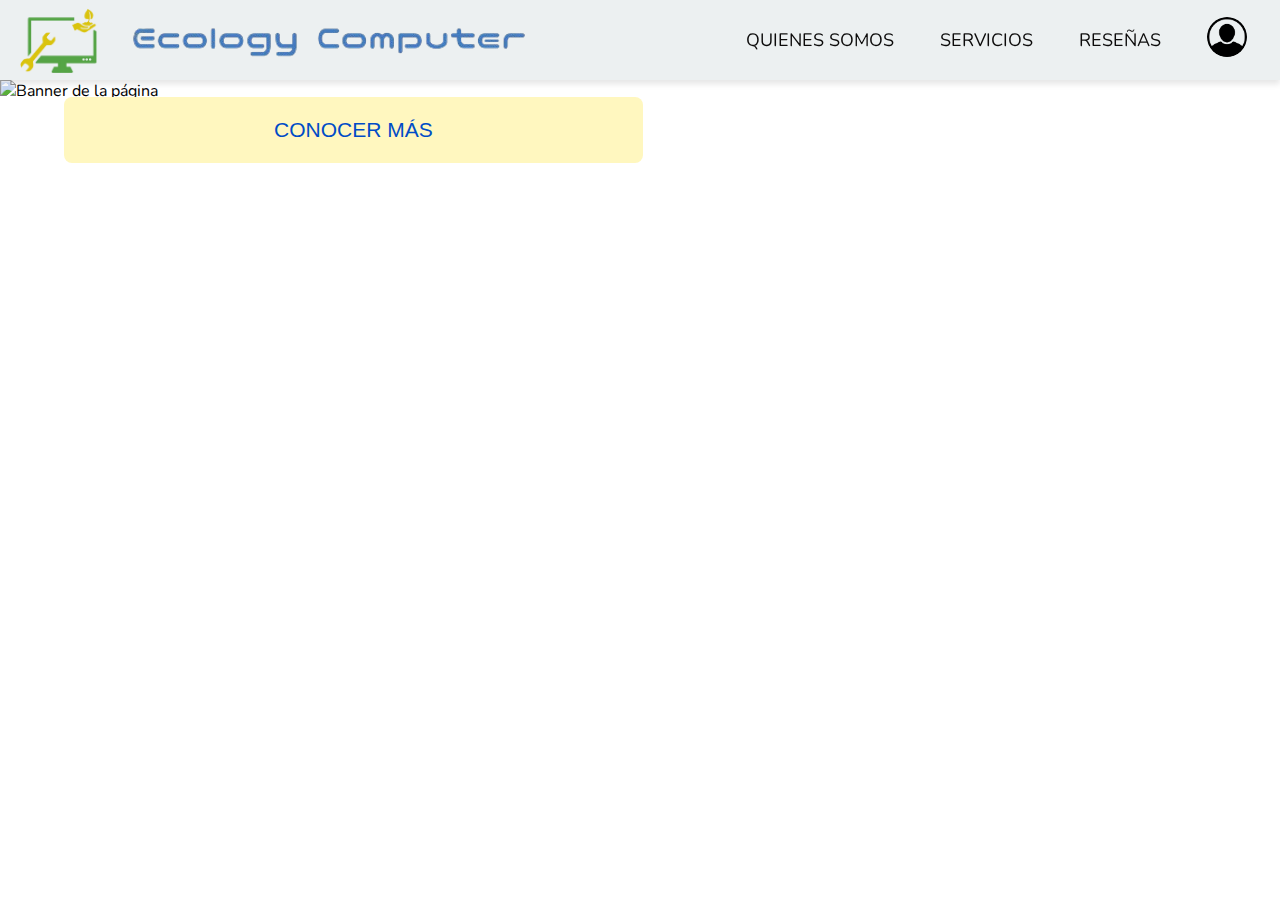
==== index.html @ 519e726d "Banner" ====
<!DOCTYPE html>
<html lang="en">
<head>
    <meta charset="UTF-8">
    <meta name="viewport" content="width=device-width, initial-scale=1.0">
    <title>Ecology Computer</title>
    <link rel="icon" href="assets/iconoMB.png">
    <link rel="stylesheet" href="nav.css">
    <link rel="stylesheet" href="style.css">
</head>
<nav>
    <input type="checkbox" id="check">
    <label for="check" class="checkbtn">
        <i><img src="assets/menu-hamburguesa.png" alt=""></i>
    </label>
      
    <a href="#" class="enlace">
        <img src="assets/iconoPC.png" alt="Logo PC" class="logo logo-pc">
        <img src="assets/iconoMB.png" alt="Logo Móvil" class="logo logo-mobile">
        <img src="assets/Nombre.png" alt="Nombre de empresa" class="nombre-empresa">
    </a>
    <ul>
        <li><a href="#">QUIENES SOMOS</a></li>
        <li class="dropdown">
            <a href="#">SERVICIOS</a>
            <ul class="dropdown-menu">
                <li><a href="#">Tienda Virtual</a></li>
                <li><a href="#">Reparar</a></li>
                <li><a href="#">Contáctanos</a></li>
            </ul>
        </li>
        <li><a href="#">RESEÑAS</a></li>
        <li class="profile">
            <a href="#">
                <img src="assets/UsuarioIcon.png" alt="Perfil" class="profile-img">
            </a>
            <ul class="dropdown-menu">
                <li><a href="#">Registrarse</a></li>
                <li><a href="#">Iniciar Sesión</a></li>
                <li><a href="#">Cerrar Sesión</a></li>
            </ul>
        </li>
    </ul>
</nav>
<body>
    <section class="banner">
        <img src="assets/Banner.png" alt="Banner de la página">
        <button class="banner-button">CONOCER MÁS</button>
    </section>
</body>
---- nav.css ----
@import url('https://fonts.googleapis.com/css2?family=Nunito:ital,wght@0,200..1000;1,200..1000&display=swap');

*{
    padding: 0;
    margin: 0;
    text-decoration: none;
    list-style: none;
    box-sizing: border-box;
}

body{
    font-family: "Nunito", sans-serif;
    min-height: 100vh;
    box-sizing: border-box;
    padding-top: 80px;
}


/* General */
nav {
    background: #ecf0f1;
    height: 80px;
    width: 100%;
    display: flex;
    position: fixed; /* Esto hace que el nav se quede fijo en la parte superior */
    top: 0; /* Se mantiene en la parte superior */
    align-items: center;
    justify-content: space-between;
    padding: 0 20px;
    box-shadow: 0 4px 6px rgba(0, 0, 0, 0.1);
    z-index: 1000; /* Asegura que el nav se quede encima de otros elementos */
    transition: all 0.3s ease; /* Para hacer que el cambio de posición sea suave */
}

/* Imagen del nombre de la empresa */
.nombre-empresa {
    height: 40%; /* Ajusta el tamaño según necesites */
    margin-left: 30px; /* Separación con el logo */
    display: inline-block;
}

.enlace {
    display: flex;
    align-items: center;
}

.logo {
    height: 65px;
}

/* Mostrar solo el logo para PC por defecto */
.logo-pc {
    display: inline-block;
}

.logo-mobile {
    display: none;
}

/* Menú principal */
nav ul {
    display: flex;
    list-style: none;
    margin: 0;
    padding: 0;
    align-items: center;
}

nav ul li {
    position: relative;
    margin-left: 20px;
}

nav ul li a {
    text-decoration: none;
    color: #0c0b0b;
    font-size: 18px;
    padding: 7px 13px;
    border-radius: 3px;
    text-transform: uppercase;
    transition: background 0.3s, color 0.3s;
}

nav ul li a:hover {
    background: #28b463;
    color: #fff;
}

/* Dropdown (menús desplegables) */
nav ul li .dropdown-menu {
    display: none;
    position: absolute;
    top: 100%;
    left: -25%;
    background: #ecf0f1;
    list-style: none;
    padding: 0; /* Elimina cualquier padding extra del submenú */
    margin: 0; /* Elimina cualquier margen adicional */
    border-radius: 5px;
    box-shadow: 0px 4px 6px rgba(0, 0, 0, 0.1);
    z-index: 1000;
    text-align: center;
}

nav ul li .dropdown-menu li {
    margin: 0; /* Elimina márgenes entre los elementos */
    padding: 0; /* Elimina padding extra de los elementos */
}

nav ul li .dropdown-menu li a {
    padding: 10px 20px;
    display: block;
    white-space: nowrap;
    color: #0c0b0b;
}

nav ul li:hover .dropdown-menu {
    display: block;
}

/* Imagen de perfil */
nav ul li.profile {
    margin-left: 20px;
}

nav ul li.profile img.profile-img {
    height: 40px;
    width: 40px;
    border-radius: 50%;
    cursor: pointer;
}

/* Dropdown del perfil */
nav ul li.profile .dropdown-menu {
    right: 0;
    left: auto;
}

/* Menú hamburguesa (para dispositivos pequeños) */
.checkbtn {
    font-size: 30px;
    color: #000;
    cursor: pointer;
    display: none;
}

.checkbtn img {
    height: 35px;
    width: 35px;
}

#check {
    display: none;
}

/* Estilos responsivos */
@media (max-width: 720px) {
    nav {
        justify-content: space-between;
    }

    .logo-pc {
        display: none; /* Ocultar logo PC */
    }

    .logo-mobile {
        display: inline-block; /* Mostrar logo móvil */
        height: 70px; /* Puedes ajustar el tamaño si es necesario */
    }


    .nombre-empresa{
        display: none;
    }
    /* Reorganización de elementos */
    .enlace {
        order: 1; /* Ícono de empresa a la izquierda */
    }

    .checkbtn {
        order: 2; /* Menú hamburguesa a la derecha */
        display: block;
    }

    nav ul {
        position: fixed;
        width: 100%;
        height: 100vh;
        background: #ecf0f1;
        top: 80px;
        left: -100%;
        flex-direction: column;
        text-align: center;
        transition: all 0.5s;
        z-index: 999;
    }

    nav ul li {
        margin: 20px 0;
    }

    nav ul li a {
        font-size: 20px;
        padding: 15px 20px;
    }

    nav ul li .dropdown-menu {
        display: none; /* Se ocultan inicialmente */
        position: static;
        box-shadow: none;
        width: 100%; /* Ocupa todo el ancho del contenedor */
        text-align: left;
        margin: 15px; 
    }

    nav ul li.show .dropdown-menu {
        display: block; /* Se muestran al tocar */
    }

    #check:checked ~ ul {
        left: 0;
    }

    .profile img.profile-img {
        margin: 10px 0;
    }
}

/* Fondo del cuerpo */
section {
    background: url() no-repeat;
    background-size: cover;
    background-position: center center;
    height: calc(100vh - 80px);
}
---- style.css ----
@import url('https://fonts.googleapis.com/css2?family=Nunito:ital,wght@0,200..1000;1,200..1000&display=swap');
.banner {
    width: 100%;
    height: auto; /* Permite que la altura se ajuste automáticamente */
    display: flex;
    justify-content: center;
    position: relative;
    align-items: center;
}

/* Estilo para la imagen dentro del banner */
.banner img {
    width: 100%; /* Hace que la imagen se ajuste al 100% del ancho de su contenedor */
    max-width: 1800px; /* Puedes ajustar el valor para hacerla más pequeña */
    height: auto; /* Mantiene la proporción de la imagen */
    object-fit: cover; /* Asegura que la imagen cubra el espacio sin perder proporción */
}

/* Estilo para el botón */
.banner-button {
    position: absolute; /* Coloca el botón encima de la imagen */
    top: 75%; /* Posiciona el botón un poco más abajo de la mitad */
    left: 5%; /* Lo mueve un poco hacia la izquierda */
    padding: 21px 210px; /* Tamaño del botón */
    font-size: 21px; /* Tamaño de texto del botón */
    background-color: #fff7bf; /* Color de fondo */
    color: #004cc7; /* Color del texto */
    border: none;
    border-radius: 8px; /* Bordes redondeados */
    cursor: pointer; /* Cambia el cursor cuando pasa sobre el botón */
    transition: transform 0.3s ease, padding 0.3s ease; /* Añade transición al tamaño y padding */
}

/* Efecto al pasar el ratón sobre el botón */
.banner-button:hover {
    transform: scale(1.1); /* Aumenta el tamaño al pasar el ratón */
    
}

@media (max-width: 720px) {
    .banner-button {
        font-size: 14px; /* Reduce el tamaño del texto en pantallas pequeñas si es necesario */
        padding: 10px 25px; /* Ajusta el tamaño del botón en dispositivos móviles */
    }
}
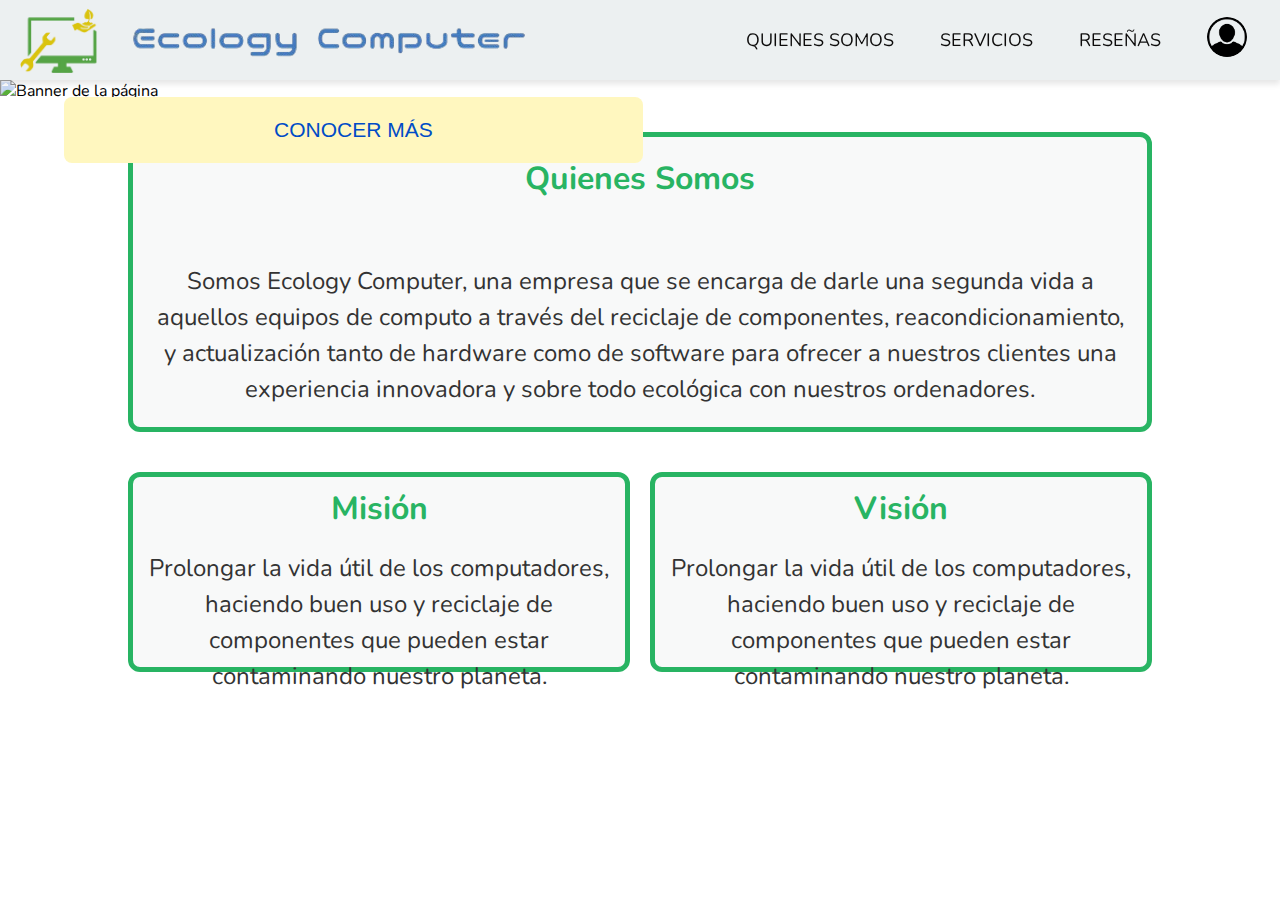
==== commit e47c2a4f: "Sección: Acerca de la empresa" ====
--- a/index.html
+++ b/index.html
@@ -47,4 +47,34 @@
         <img src="assets/Banner.png" alt="Banner de la página">
         <button class="banner-button">CONOCER MÁS</button>
     </section>
+
+    <section class="about-us">
+        <!-- Cuadro superior -->
+        <div class="big-box about-box">
+            <h1 class="large-title">Quienes Somos</h1>
+            <p class="large-text">
+                Somos Ecology Computer, una empresa que se encarga de darle una segunda vida a aquellos equipos de computo a 
+                través del reciclaje de componentes, reacondicionamiento,  y actualización tanto de hardware como de software para 
+                ofrecer a nuestros clientes una experiencia innovadora y sobre todo ecológica con nuestros ordenadores.
+            </p>
+        </div>
+    
+        <!-- Contenedor para los cuadros pequeños -->
+        <div class="small-boxes">
+            <div class="small-box">
+                <h1 class="large-title">Misión</h1>
+            <p class="large-text">
+                Prolongar la vida útil de los computadores, haciendo buen uso y reciclaje de componentes que pueden estar 
+                contaminando nuestro planeta.
+            </p>
+            </div>
+            <div class="small-box">
+                <h1 class="large-title">Visión</h1>
+                <p class="large-text">
+                    Prolongar la vida útil de los computadores, haciendo buen uso y reciclaje de componentes que pueden estar 
+                    contaminando nuestro planeta.
+                </p>
+            </div>
+        </div>
+    </section>
 </body>--- a/style.css
+++ b/style.css
@@ -37,9 +37,103 @@
     
 }
 
+
+/* Sección general "Acerca de nosotros" */
+.about-us {
+    display: flex;
+    flex-direction: column; /* Asegura que las secciones estén en columnas */
+    gap: 20px; /* Espaciado entre el cuadro grande y el contenedor de cuadros pequeños */
+    padding: 30px 10%;
+}
+
+/* Cuadro grande - Independiente */
+.big-box {
+    height: 300px; /* Tamaño inicial */
+    width: 100%; /* Ocupa todo el ancho */
+    border: 5px solid #28b463; /* Borde verde */
+    background-color: #f8f9f9; /* Fondo claro */
+    padding: 20px; /* Espaciado interno */
+    display: flex; /* Habilita flexbox */
+    flex-direction: column; /* Asegura que el contenido esté en columnas */
+    justify-content: space-between; /* Espaciado entre título y texto */
+    align-items: center; /* Centrado horizontal */
+    text-align: center; /* Texto centrado */
+    border-radius: 12px; /* Bordes redondeados */
+}
+
+.large-title {
+    font-size: 200%; /* Tamaño del título */
+    margin-bottom: 10px; /* Espaciado inferior del título */
+    color: #28b463; /* Color del título */
+}
+
+.large-text {
+    font-size: 150%; /* Tamaño del texto */
+    line-height: 1.5; /* Altura de línea para mejorar la legibilidad */
+    color: #333; /* Color del texto */
+    margin-top: 10px; /* Espaciado superior del texto */
+}
+
+/* Contenedor de cuadros pequeños */
+.small-boxes {
+    display: grid; /* Usa grid layout */
+    grid-template-columns: repeat(2, 1fr); /* Dos columnas iguales en pantallas grandes */
+    gap: 20px; /* Espaciado entre los cuadros */
+    margin-top: 20px; /* Espaciado superior respecto al cuadro grande */
+    
+}
+
+/* Cuadros pequeños */
+.small-box {
+    height: 200px; /* Tamaño inicial */
+    border: 5px solid #28b463; /* Borde verde */
+    background-color: #f8f9f9; /* Fondo claro */
+    display: flex; /* Flexbox para centrar contenido */
+    flex-direction: column; /* Organiza el contenido en columna: Título arriba, texto abajo */
+    
+    text-align: center; /* Texto centrado */
+    font-size: 16px; /* Tamaño de fuente */
+    border-radius: 12px; /* Bordes redondeados */
+    transition: all 0.3s ease; /* Transición suave */
+    padding: 10px; /* Añadir espaciado dentro del cuadro */
+}
+
 @media (max-width: 720px) {
     .banner-button {
         font-size: 14px; /* Reduce el tamaño del texto en pantallas pequeñas si es necesario */
         padding: 10px 25px; /* Ajusta el tamaño del botón en dispositivos móviles */
     }
-}+
+    .about-us {
+        grid-template-areas:
+            "big-box"
+            "small-box-left"
+            "small-box-right"; /* Disposición vertical */
+        grid-template-columns: 1fr; /* Una sola columna */
+    }
+
+    .big-box {
+        height: auto; /* Permitir que el cuadro se ajuste dinámicamente */
+        padding: 15px; /* Reducir el espaciado interno */
+    }
+
+    .large-title {
+        font-size: 20px; /* Reducir tamaño del título */
+    }
+
+    .large-text {
+        font-size: 14px; /* Reducir tamaño del texto */
+    }
+
+    .small-boxes {
+        display: grid;
+        grid-template-columns: 1fr;
+        gap: 20px;
+        max-width: 1200px; /* Limita el ancho del contenedor */
+        
+        
+    }
+
+    
+
+}
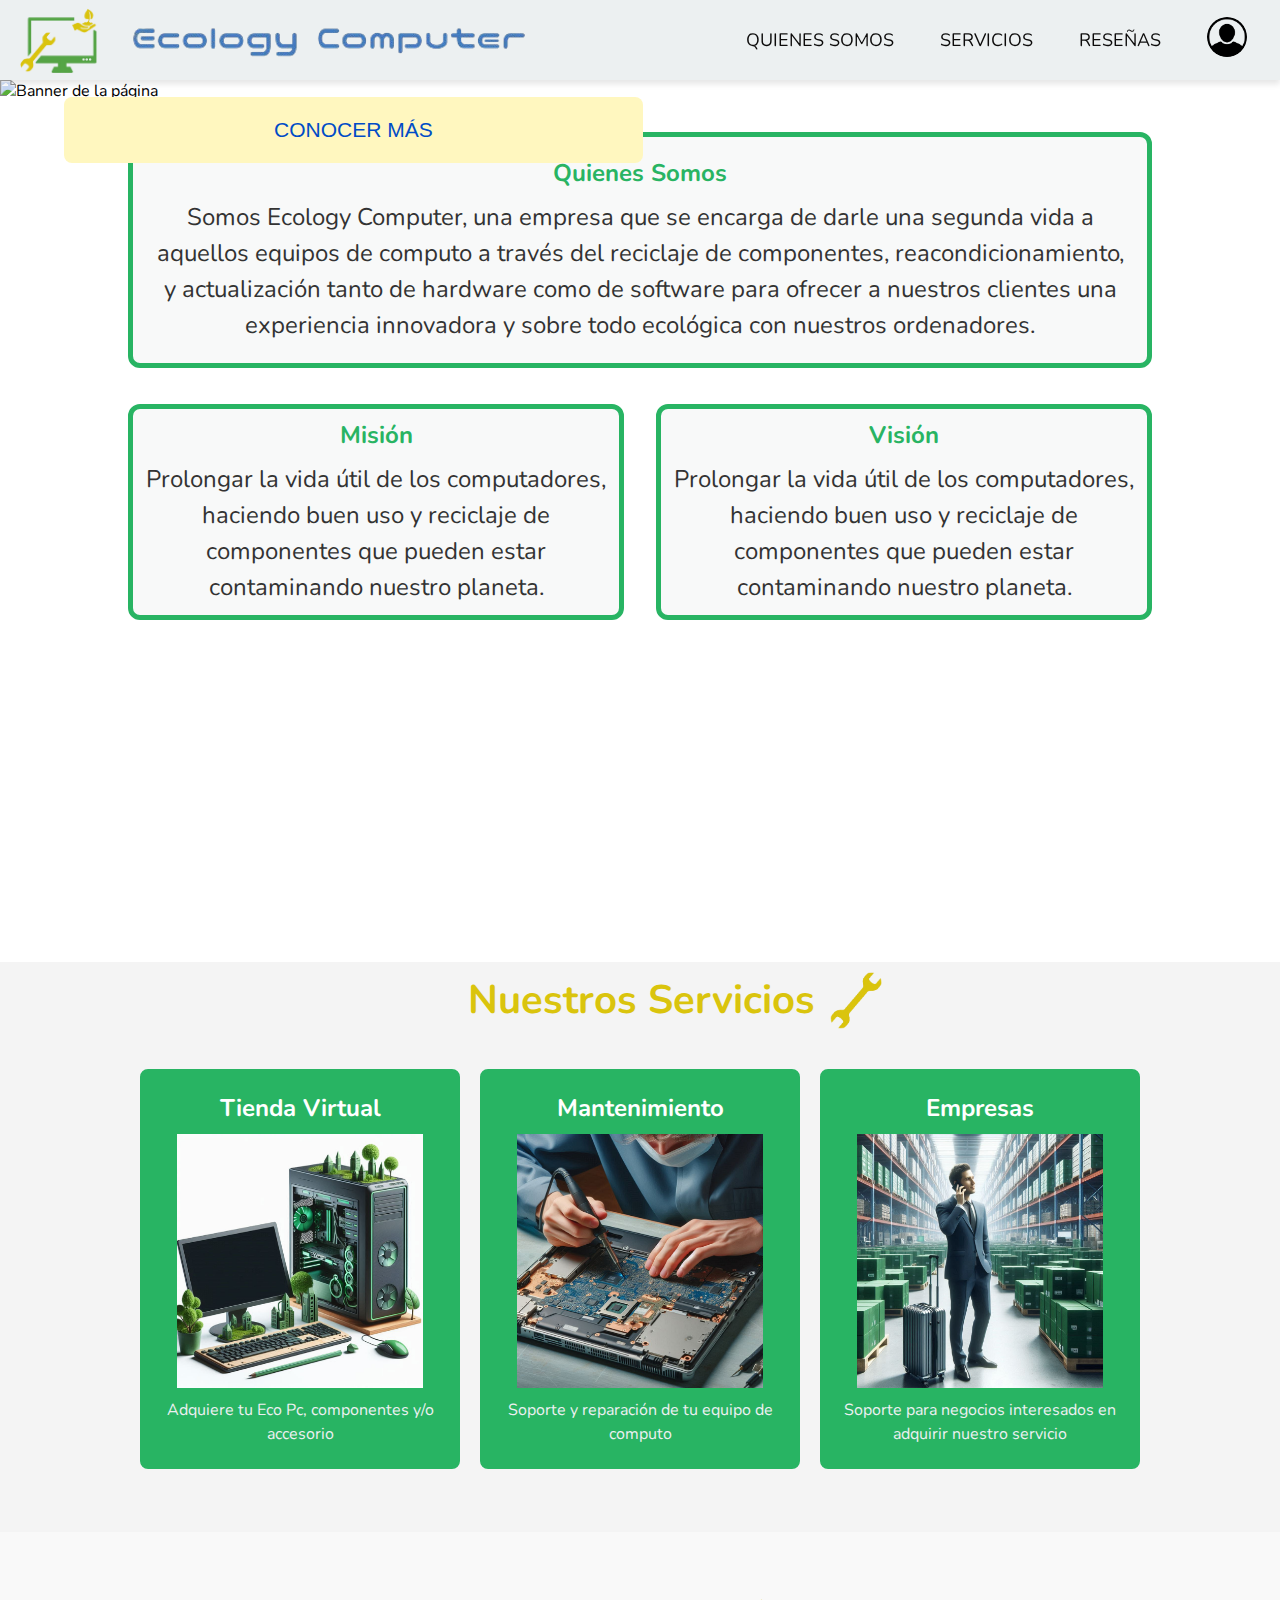
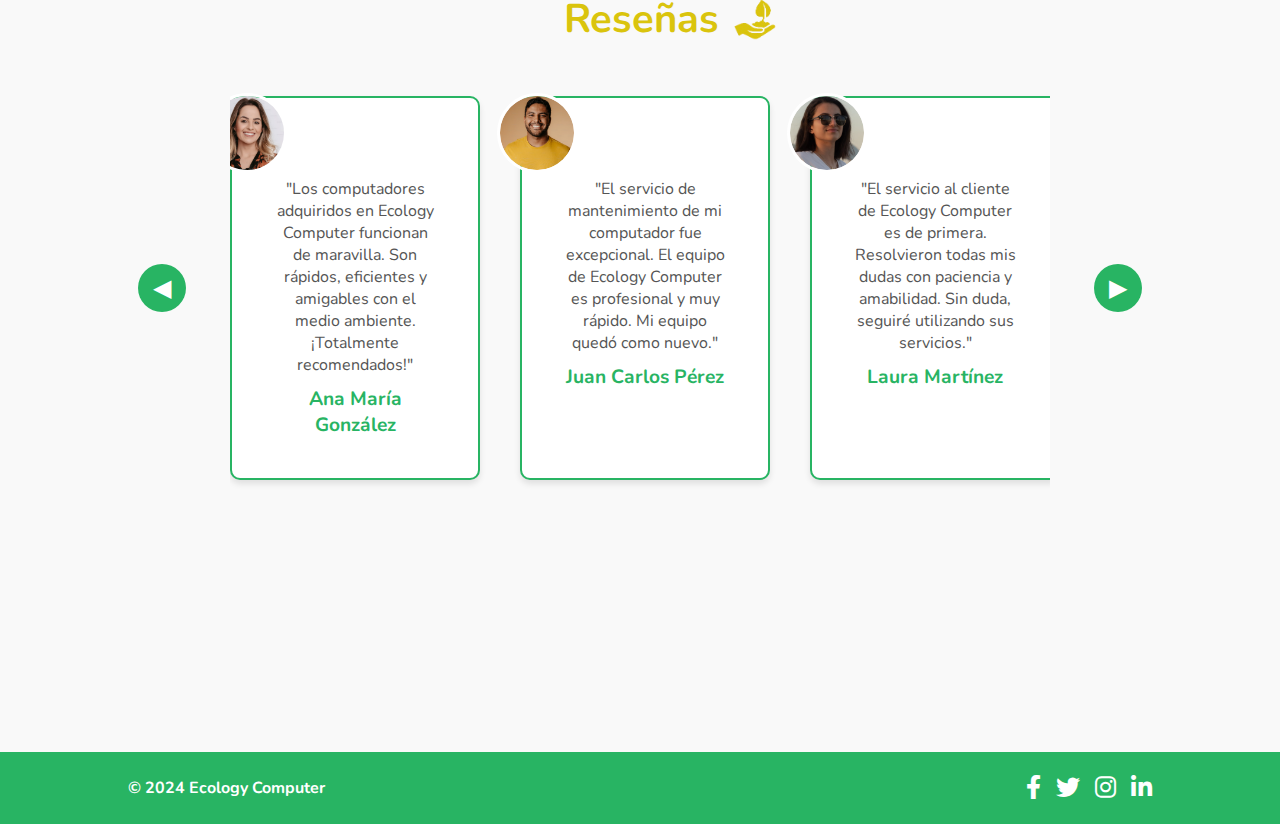
==== commit 2176b9d2: "Pagina principal completa" ====
--- a/index.html
+++ b/index.html
@@ -7,6 +7,8 @@
     <link rel="icon" href="assets/iconoMB.png">
     <link rel="stylesheet" href="nav.css">
     <link rel="stylesheet" href="style.css">
+    <link rel="stylesheet" href="media.css">
+    <link href="https://cdnjs.cloudflare.com/ajax/libs/font-awesome/6.0.0-beta3/css/all.min.css" rel="stylesheet">
 </head>
 <nav>
     <input type="checkbox" id="check">
@@ -58,7 +60,6 @@
                 ofrecer a nuestros clientes una experiencia innovadora y sobre todo ecológica con nuestros ordenadores.
             </p>
         </div>
-    
         <!-- Contenedor para los cuadros pequeños -->
         <div class="small-boxes">
             <div class="small-box">
@@ -77,4 +78,99 @@
             </div>
         </div>
     </section>
+
+
+    <section class="services">
+        <div class="services-header">
+            <h2 class="services-title">Nuestros Servicios</h2>
+            <img class="services-image" src="assets/herramienta.png" alt="Imagen de Servicios">
+        </div>
+        <div class="services-list">
+            <a href="pagina-servicio1.html" class="service-item">
+                <h3 class="service-subtitle">Tienda Virtual</h3>
+                <img class="service-image" src="assets/Tienda.png" alt="Servicio 1">
+                <p class="service-description">Adquiere tu Eco Pc,
+                    componentes y/o accesorio</p>
+            </a>
+            <a href="pagina-servicio2.html" class="service-item">
+                <h3 class="service-subtitle">Mantenimiento</h3>
+                <img class="service-image" src="assets/Mantenimiento.png" alt="Servicio 2">
+                <p class="service-description">Soporte y reparación de 
+                    tu equipo de computo</p>
+            </a>
+            <a href="pagina-servicio3.html" class="service-item">
+                <h3 class="service-subtitle">Empresas</h3>
+                <img class="service-image" src="assets/Negocios.png" alt="Servicio 3">
+                <p class="service-description">Soporte para negocios interesados en adquirir nuestro servicio</p>
+            </a>
+        </div>
+    </section>
+
+
+    <section class="reviews">
+        <div class="reviews-header">
+            <h2 class="reviews-title">Reseñas</h2>
+            <img src="assets/mano.png" alt="Imagen central de reseñas" class="reviews-image">
+        </div>
+        <div class="reviews-carousel-container">
+            <button class="arrow arrow-left" onclick="scrollCarousel(-1)">&#9664;</button>
+            <div class="reviews-carousel">
+                <div class="review-item">
+                    <div class="review-avatar">
+                        <img src="assets/Usuario1.png" alt="Avatar de Persona 1">
+                    </div>
+                    <p class="review-message">"Los computadores adquiridos en Ecology Computer funcionan de maravilla. Son rápidos, eficientes y amigables con el medio ambiente. ¡Totalmente recomendados!"</p>
+                    <p class="review-name">Ana María González</p>
+                </div>
+                <div class="review-item">
+                    <div class="review-avatar">
+                        <img src="assets/Usuario2.png" alt="Avatar de Persona 2">
+                    </div>
+                    <p class="review-message">"El servicio de mantenimiento de mi computador fue excepcional. El equipo de Ecology Computer es profesional y muy rápido. Mi equipo quedó como nuevo."</p>
+                    <p class="review-name">Juan Carlos Pérez</p>
+                </div>
+                <div class="review-item">
+                    <div class="review-avatar">
+                        <img src="assets/Usuario3.png" alt="Avatar de Persona 3">
+                    </div>
+                    <p class="review-message">"El servicio al cliente de Ecology Computer es de primera. Resolvieron todas mis dudas con paciencia y amabilidad. Sin duda, seguiré utilizando sus servicios."</p>
+                    <p class="review-name">Laura Martínez</p>
+                </div>
+                <div class="review-item">
+                    <div class="review-avatar">
+                        <img src="assets/Usuario4.png" alt="Avatar de Persona 4">
+                    </div>
+                    <p class="review-message">"Nuestra empresa adquirió equipos reacondicionados de Ecology Computer y no podríamos estar más satisfechos. Calidad excelente y un gran impacto positivo en el medio ambiente."</p>
+                    <p class="review-name">Fernando Rodríguez</p>
+                </div>
+            </div>
+            <button class="arrow arrow-right" onclick="scrollCarousel(1)">&#9654;</button>
+        </div>
+    </section>
+
+
+    <footer class="footer">
+        <!-- Nombre de la empresa -->
+        <p class="footer-text">© 2024 Ecology Computer</p>
+    
+        <!-- Iconos de redes sociales -->
+        <div class="footer-socials">
+            <a href="https://facebook.com" target="_blank" class="social-link">
+                <i class="fab fa-facebook-f social-icon"></i>
+            </a>
+            <a href="https://twitter.com" target="_blank" class="social-link">
+                <i class="fab fa-twitter social-icon"></i>
+            </a>
+            <a href="https://instagram.com" target="_blank" class="social-link">
+                <i class="fab fa-instagram social-icon"></i>
+            </a>
+            <a href="https://linkedin.com" target="_blank" class="social-link">
+                <i class="fab fa-linkedin-in social-icon"></i>
+            </a>
+        </div>
+    </footer>
+    
+    <script src="script.js"></script>
+
+
 </body>--- a/nav.css
+++ b/nav.css
@@ -153,6 +153,44 @@
     display: none;
 }
 
+
+/* Estilo del footer */
+.footer {
+    background-color: #28b463; /* Fondo verde */
+    color: white; /* Texto blanco */
+    padding: 20px 10%; /* Espaciado interno */
+    display: flex;
+    justify-content: space-between; /* Alinea el texto a la izquierda y los iconos a la derecha */
+    align-items: center; /* Centra los elementos verticalmente */
+}
+
+/* Estilo del texto del footer */
+.footer-text {
+    font-size: 1em;
+    font-weight: bold;
+    margin: 0;
+    text-align: left; /* Alinea el nombre a la izquierda */
+}
+
+/* Contenedor de los iconos de redes sociales */
+.footer-socials {
+    display: flex;
+    gap: 15px; /* Espaciado entre los iconos */
+}
+
+/* Enlaces de los iconos de redes sociales */
+.social-link {
+    text-decoration: none; /* Elimina el subrayado */
+    color: white; /* Color blanco */
+    font-size: 1.5em; /* Tamaño de los iconos */
+    transition: transform 0.3s ease-in-out; /* Animación para el hover */
+}
+
+/* Efecto hover */
+.social-link:hover {
+    transform: scale(1.2); /* Aumenta el tamaño del icono cuando se pasa el mouse */
+}
+
 /* Estilos responsivos */
 @media (max-width: 720px) {
     nav {
@@ -224,6 +262,15 @@
     .profile img.profile-img {
         margin: 10px 0;
     }
+
+    .footer {
+        flex-direction: column; /* Apila los elementos verticalmente */
+        text-align: center; /* Centra el texto */
+    }
+    
+    .footer-socials {
+        margin-top: 10px;
+    }
 }
 
 /* Fondo del cuerpo */
--- a/style.css
+++ b/style.css
@@ -38,54 +38,54 @@
 }
 
 
+
 /* Sección general "Acerca de nosotros" */
 .about-us {
     display: flex;
     flex-direction: column; /* Asegura que las secciones estén en columnas */
     gap: 20px; /* Espaciado entre el cuadro grande y el contenedor de cuadros pequeños */
     padding: 30px 10%;
+    margin-bottom: 40px; /* Agrega espacio abajo para separar de la sección siguiente */
 }
 
 /* Cuadro grande - Independiente */
 .big-box {
-    height: 300px; /* Tamaño inicial */
+    height: auto; /* Tamaño inicial */
     width: 100%; /* Ocupa todo el ancho */
     border: 5px solid #28b463; /* Borde verde */
     background-color: #f8f9f9; /* Fondo claro */
     padding: 20px; /* Espaciado interno */
     display: flex; /* Habilita flexbox */
     flex-direction: column; /* Asegura que el contenido esté en columnas */
-    justify-content: space-between; /* Espaciado entre título y texto */
     align-items: center; /* Centrado horizontal */
     text-align: center; /* Texto centrado */
     border-radius: 12px; /* Bordes redondeados */
 }
 
 .large-title {
-    font-size: 200%; /* Tamaño del título */
-    margin-bottom: 10px; /* Espaciado inferior del título */
+    font-size: 1.5em; /* Título grande, usa em para que sea relativo al tamaño del cuadro */
+    margin-bottom: 10px; /* Separación del texto */
     color: #28b463; /* Color del título */
 }
 
 .large-text {
-    font-size: 150%; /* Tamaño del texto */
+    font-size: 1.5em; /* Ajusta el tamaño del texto de acuerdo con el tamaño del cuadro */
+    color: #333; /* Color del texto */
     line-height: 1.5; /* Altura de línea para mejorar la legibilidad */
-    color: #333; /* Color del texto */
-    margin-top: 10px; /* Espaciado superior del texto */
 }
 
 /* Contenedor de cuadros pequeños */
 .small-boxes {
     display: grid; /* Usa grid layout */
     grid-template-columns: repeat(2, 1fr); /* Dos columnas iguales en pantallas grandes */
-    gap: 20px; /* Espaciado entre los cuadros */
-    margin-top: 20px; /* Espaciado superior respecto al cuadro grande */
+    gap: 32px; /* Espaciado entre los cuadros */
+    margin-top: 16px; /* Espaciado superior respecto al cuadro grande */
     
 }
 
 /* Cuadros pequeños */
 .small-box {
-    height: 200px; /* Tamaño inicial */
+    height: auto; /* Tamaño inicial */
     border: 5px solid #28b463; /* Borde verde */
     background-color: #f8f9f9; /* Fondo claro */
     display: flex; /* Flexbox para centrar contenido */
@@ -96,6 +96,97 @@
     border-radius: 12px; /* Bordes redondeados */
     transition: all 0.3s ease; /* Transición suave */
     padding: 10px; /* Añadir espaciado dentro del cuadro */
+    margin-bottom: 40px; /* Agrega espacio abajo para separar de la sección siguiente */
+
+}
+
+
+
+
+/* Sección de servicios */
+.services {
+    padding: 10px 10%; /* Espaciado superior e inferior */
+    background-color: #f4f4f4; /* Fondo gris claro */
+    height: 570px;
+    
+}
+
+/* Contenedor de título e imagen */
+.services-header {
+    display: flex;
+    justify-content: center; /* Centra título e imagen horizontalmente */
+    align-items: center; /* Centra título e imagen verticalmente */
+    margin-bottom: 40px; /* Espaciado inferior */
+}
+
+/* Título */
+.services-title {
+    padding-left: 70px;
+    font-size: 2.5em;
+    color: #dac40d; /* Color verde */
+    font-weight: bold;
+    margin-right: 15px; /* Espaciado entre título e imagen */
+}
+
+/* Imagen de la sección */
+.services-image {
+    width: 5%; /* La imagen ocupa un 30% del ancho */
+    object-fit: cover; /* La imagen no se deforma */
+    border-radius: 8px;
+}
+
+/* Lista de servicios */
+.services-list {
+    display: grid;
+    grid-template-columns: repeat(auto-fit, minmax(1rem, 20rem)); /* Definición de columnas */
+    gap: 20px; /* Espaciado entre los servicios */
+    justify-content: center; /* Centra la cuadrícula horizontalmente */
+    align-items: center; /* Centra los elementos verticalmente en cada celda */
+    justify-items: center; /* Centra cada item en su celda */
+    max-width: 100%; /* Asegura que no se exceda el ancho del contenedor */
+    margin: 0 auto; /* Centra la cuadrícula en el contenedor */
+}
+
+/* Estilo para cada servicio */
+.service-item {
+    display: flex;
+    flex-direction: column;
+    justify-content: center;
+    align-items: center;
+    background-color: #28b463;
+    border: 3px solid #28b463; /* Borde verde */
+    padding: 20px;
+    border-radius: 8px;
+    text-align: center;
+    transition: transform 0.3s ease-in-out;
+    text-decoration: none; /* Elimina subrayado de enlaces */
+    height: 400px;
+}
+
+.service-item:hover {
+    transform: scale(1.05); /* Efecto de aumento al pasar el mouse */
+}
+
+/* Título de cada servicio */
+.service-subtitle {
+    font-size: 1.5em;
+    color: white;
+    margin-bottom: 10px;
+}
+
+/* Imagen del servicio */
+.service-image {
+    width: 90%; /* La imagen ocupa el 80% del ancho */
+    height: 300px;
+    object-fit: cover;
+    margin-bottom: 10px; /* Espaciado entre la imagen y la descripción */
+}
+
+/* Descripción del servicio */
+.service-description {
+    font-size: 1em;
+    color: #ecf0f1;
+    line-height: 1.5;
 }
 
 @media (max-width: 720px) {
@@ -118,11 +209,11 @@
     }
 
     .large-title {
-        font-size: 20px; /* Reducir tamaño del título */
+        font-size: 1.3em; /* Reducir tamaño del título */
     }
 
     .large-text {
-        font-size: 14px; /* Reducir tamaño del texto */
+        font-size: 1.3em; /* Reducir tamaño del texto */
     }
 
     .small-boxes {
@@ -130,10 +221,48 @@
         grid-template-columns: 1fr;
         gap: 20px;
         max-width: 1200px; /* Limita el ancho del contenedor */
+        margin-bottom: 40px; /* Agrega espacio abajo para separar de la sección siguiente */
+
         
+    }
+
+    
+
+    .services {
+        padding: 10px 5%; /* Reduce el padding en pantallas pequeñas */
+        margin-top: 400px; /* Menor margen superior en pantallas pequeñas */
+        min-height: 1400px; /* Asegura un tamaño mínimo para la sección */
         
     }
 
-    
-
-}
+    .services-title{
+        padding-left: 20px;
+        font-size: 2em;
+    }
+
+    /* Imagen y texto de la sección de servicios */
+    .services-image {
+        width: 6%; /* La imagen ocupa todo el ancho disponible */
+        height: auto;
+    }
+
+    /* Estilo de cada servicio */
+    .service-item {
+        padding: 20px;
+    }
+
+    .service-subtitle {
+        font-size: 1.2em; /* Reduce el tamaño del subtítulo en pantallas pequeñas */
+    }
+
+    .service-image {
+        width: 100%; /* La imagen ocupa el 100% del ancho disponible */
+        height: auto;
+    }
+
+    .service-description {
+        font-size: 0.9em; /* Ajusta el tamaño del texto */
+    }
+
+
+}
--- a/media.css
+++ b/media.css
@@ -0,0 +1,118 @@
+/* Sección de Reseñas */
+.reviews {
+    padding: 20px 10%;
+    background-color: #f9f9f9;
+    text-align: center;
+}
+
+.reviews-header {
+    display: flex;
+    justify-content: center; /* Centra título e imagen horizontalmente */
+    align-items: center; /* Centra título e imagen verticalmente */
+    padding-top: 40px;
+    margin-bottom: 40px;
+}
+
+.reviews-title {
+    
+    padding-left: 70px;
+    font-size: 2.5em;
+    color: #dac40d; /* Color verde */
+    font-weight: bold;
+    margin-right: 15px; /* Espaciado entre título e imagen */
+}
+
+.reviews-image {
+    width: 5%;
+
+}
+
+/* Carrusel de reseñas */
+.reviews-carousel-container {
+    display: flex;
+    align-items: center;
+    position: relative;
+}
+
+.arrow {
+    background: #28b463;
+    color: white;
+    border: none;
+    padding: 10px 15px;
+    cursor: pointer;
+    font-size: 1.5em;
+    border-radius: 50%;
+    margin: 0 10px;
+    transition: background-color 0.3s ease;
+}
+
+.arrow:hover {
+    background: #1e8449;
+}
+
+.reviews-carousel {
+    display: flex;
+    overflow-x: auto; /* Permite el desplazamiento horizontal */
+    scroll-behavior: smooth; /* Desplazamiento suave */
+    gap: 40px; /* Espaciado entre elementos */
+    padding: 10px 0;
+    max-width: 80%; /* Ajusta el ancho del carrusel */
+    margin: 0 auto;
+}
+
+.review-item {
+    flex: 0 0 250px; /* Cada cuadro tiene un ancho fijo */
+    position: relative;
+    background-color: white;
+    border: 2px solid #28b463;
+    border-radius: 10px;
+    padding: 40px;
+    text-align: center;
+    box-shadow: 0 4px 6px rgba(0, 0, 0, 0.1);
+}
+
+.review-avatar {
+    position: absolute;
+    top: -5px;
+    left: 6%;
+    transform: translateX(-50%);
+    width: 80px;
+    height: 80px;
+    border-radius: 50%;
+    overflow: hidden;
+    border: 3px solid white;
+}
+
+.review-avatar img {
+    width: 100%;
+    height: 100%;
+    object-fit: cover;
+}
+
+.review-message {
+    font-size: 1em;
+    color: #555;
+    margin: 40px 0 10px;
+}
+
+.review-name {
+    font-size: 1.2em;
+    font-weight: bold;
+    color: #28b463;
+}
+
+/* Responsividad */
+@media (max-width: 720px) {
+    .reviews-carousel-container {
+        flex-direction: row;
+        justify-content: center;
+    }
+
+    .reviews-carousel {
+        max-width: 100%; /* Ocupa todo el ancho en pantallas pequeñas */
+    }
+
+    .arrow {
+        font-size: 1.2em;
+    }
+}
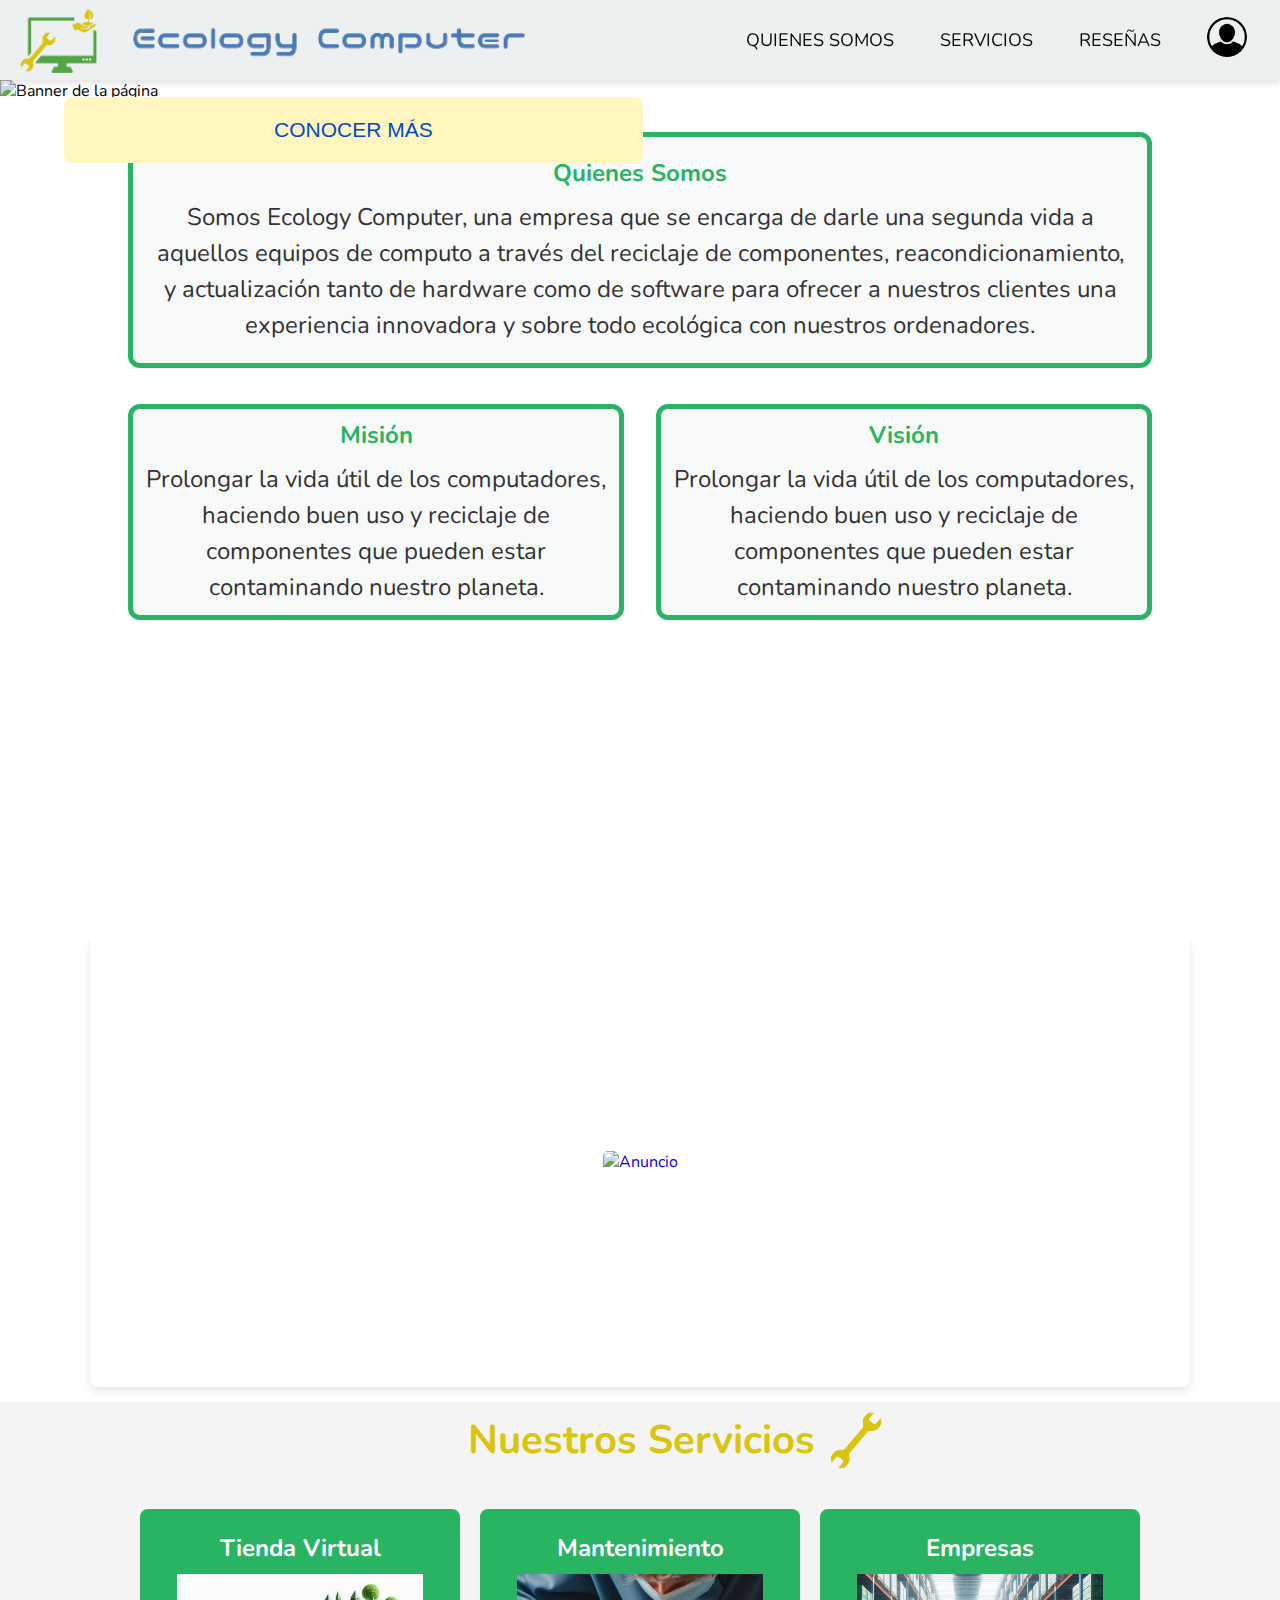
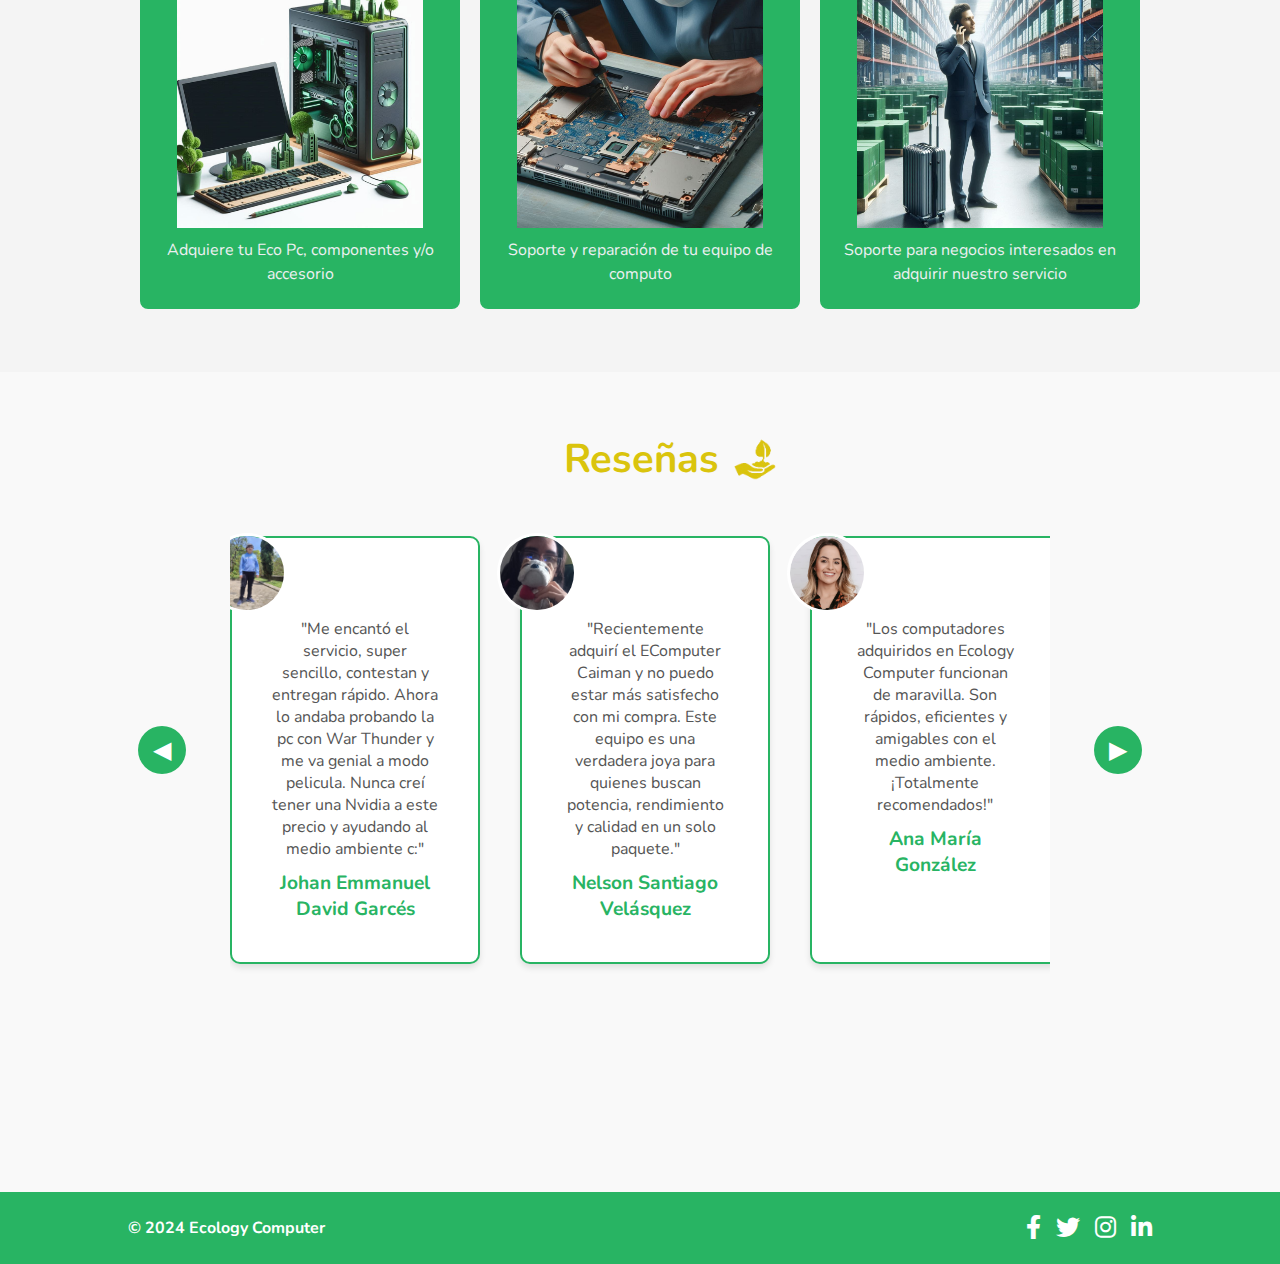
==== commit 6b3fa9c2: "Mantenimiento de paginas" ====
--- a/index.html
+++ b/index.html
@@ -5,7 +5,7 @@
     <meta name="viewport" content="width=device-width, initial-scale=1.0">
     <title>Ecology Computer</title>
     <link rel="icon" href="assets/iconoMB.png">
-    <link rel="stylesheet" href="nav.css">
+    <link rel="stylesheet" href="nav-footer.css">
     <link rel="stylesheet" href="style.css">
     <link rel="stylesheet" href="media.css">
     <link href="https://cdnjs.cloudflare.com/ajax/libs/font-awesome/6.0.0-beta3/css/all.min.css" rel="stylesheet">
@@ -16,30 +16,30 @@
         <i><img src="assets/menu-hamburguesa.png" alt=""></i>
     </label>
       
-    <a href="#" class="enlace">
+    <a href="index.html" class="enlace">
         <img src="assets/iconoPC.png" alt="Logo PC" class="logo logo-pc">
         <img src="assets/iconoMB.png" alt="Logo Móvil" class="logo logo-mobile">
         <img src="assets/Nombre.png" alt="Nombre de empresa" class="nombre-empresa">
     </a>
     <ul>
-        <li><a href="#">QUIENES SOMOS</a></li>
+        <li><a href="#about-us">QUIENES SOMOS</a></li>
         <li class="dropdown">
-            <a href="#">SERVICIOS</a>
+            <a href="#services">SERVICIOS</a>
             <ul class="dropdown-menu">
-                <li><a href="#">Tienda Virtual</a></li>
-                <li><a href="#">Reparar</a></li>
+                <li><a href="Tienda.html">Tienda Virtual</a></li>
+                <li><a href="Mantenimiento.html">Reparar</a></li>
                 <li><a href="#">Contáctanos</a></li>
             </ul>
         </li>
-        <li><a href="#">RESEÑAS</a></li>
+        <li><a href="#reviews">RESEÑAS</a></li>
         <li class="profile">
             <a href="#">
                 <img src="assets/UsuarioIcon.png" alt="Perfil" class="profile-img">
             </a>
             <ul class="dropdown-menu">
-                <li><a href="#">Registrarse</a></li>
-                <li><a href="#">Iniciar Sesión</a></li>
-                <li><a href="#">Cerrar Sesión</a></li>
+                <li id="register"><a href="Registro.html">Registrarse</a></li>
+                <li id="login"><a href="Inicio.html">Iniciar Sesión</a></li>
+                <li id="logout"><a href="#" class="logout-btn">Cerrar Sesión</a></li>
             </ul>
         </li>
     </ul>
@@ -47,10 +47,12 @@
 <body>
     <section class="banner">
         <img src="assets/Banner.png" alt="Banner de la página">
-        <button class="banner-button">CONOCER MÁS</button>
+        <a href="#about-us">
+            <button class="banner-button">CONOCER MÁS</button>
+        </a>
     </section>
 
-    <section class="about-us">
+    <section class="about-us" id="about-us">
         <!-- Cuadro superior -->
         <div class="big-box about-box">
             <h1 class="large-title">Quienes Somos</h1>
@@ -79,20 +81,25 @@
         </div>
     </section>
 
+    <section class="banner-anuncio">
+        <a href="Pagina externa/index.html" target="_blank">
+            <img src="assets/Banner publicitario.png" alt="Anuncio" class="banner-img">
+        </a>
+    </section>
 
-    <section class="services">
+    <section class="services" id="services">
         <div class="services-header">
             <h2 class="services-title">Nuestros Servicios</h2>
             <img class="services-image" src="assets/herramienta.png" alt="Imagen de Servicios">
         </div>
         <div class="services-list">
-            <a href="pagina-servicio1.html" class="service-item">
+            <a href="Tienda.html" class="service-item">
                 <h3 class="service-subtitle">Tienda Virtual</h3>
                 <img class="service-image" src="assets/Tienda.png" alt="Servicio 1">
                 <p class="service-description">Adquiere tu Eco Pc,
                     componentes y/o accesorio</p>
             </a>
-            <a href="pagina-servicio2.html" class="service-item">
+            <a href="Mantenimiento.html" class="service-item">
                 <h3 class="service-subtitle">Mantenimiento</h3>
                 <img class="service-image" src="assets/Mantenimiento.png" alt="Servicio 2">
                 <p class="service-description">Soporte y reparación de 
@@ -107,7 +114,7 @@
     </section>
 
 
-    <section class="reviews">
+    <section class="reviews" id="reviews">
         <div class="reviews-header">
             <h2 class="reviews-title">Reseñas</h2>
             <img src="assets/mano.png" alt="Imagen central de reseñas" class="reviews-image">
@@ -115,6 +122,20 @@
         <div class="reviews-carousel-container">
             <button class="arrow arrow-left" onclick="scrollCarousel(-1)">&#9664;</button>
             <div class="reviews-carousel">
+                <div class="review-item">
+                    <div class="review-avatar">
+                        <img src="assets/Usuario5.png" alt="Avatar de Persona 1">
+                    </div>
+                    <p class="review-message">"Me encantó el servicio, super sencillo, contestan y entregan rápido. Ahora lo andaba probando la pc con War Thunder y me va genial a modo pelicula. Nunca creí tener una Nvidia a este precio y ayudando al medio ambiente c:"</p>
+                    <p class="review-name">Johan Emmanuel David Garcés</p>
+                </div>
+                <div class="review-item">
+                    <div class="review-avatar">
+                        <img src="assets/usuario6.jpg" alt="Avatar de Persona 1">
+                    </div>
+                    <p class="review-message">"Recientemente adquirí el EComputer Caiman y no puedo estar más satisfecho con mi compra. Este equipo es una verdadera joya para quienes buscan potencia, rendimiento y calidad en un solo paquete."</p>
+                    <p class="review-name">Nelson Santiago Velásquez</p>
+                </div>
                 <div class="review-item">
                     <div class="review-avatar">
                         <img src="assets/Usuario1.png" alt="Avatar de Persona 1">
@@ -170,6 +191,7 @@
         </div>
     </footer>
     
+    <script src="checklogin.js"></script>
     <script src="script.js"></script>
 
 
--- a/nav-footer.css
+++ b/nav-footer.css
@@ -0,0 +1,301 @@
+@import url('https://fonts.googleapis.com/css2?family=Nunito:ital,wght@0,200..1000;1,200..1000&display=swap');
+
+*{
+    padding: 0;
+    margin: 0;
+    text-decoration: none;
+    list-style: none;
+    box-sizing: border-box;
+}
+
+body{
+    font-family: "Nunito", sans-serif;
+    min-height: 100vh;
+    box-sizing: border-box;
+    padding-top: 80px;
+}
+
+
+/* General */
+nav {
+    background: #ecf0f1;
+    height: 80px;
+    width: 100%;
+    display: flex;
+    position: fixed; /* Esto hace que el nav se quede fijo en la parte superior */
+    top: 0; /* Se mantiene en la parte superior */
+    align-items: center;
+    justify-content: space-between;
+    padding: 0 20px;
+    box-shadow: 0 4px 6px rgba(0, 0, 0, 0.1);
+    z-index: 1000; /* Asegura que el nav se quede encima de otros elementos */
+    transition: all 0.3s ease; /* Para hacer que el cambio de posición sea suave */
+}
+
+/* Imagen del nombre de la empresa */
+.nombre-empresa {
+    height: 40%; /* Ajusta el tamaño según necesites */
+    margin-left: 30px; /* Separación con el logo */
+    display: inline-block;
+}
+
+.enlace {
+    display: flex;
+    align-items: center;
+}
+
+.logo {
+    height: 65px;
+}
+
+/* Mostrar solo el logo para PC por defecto */
+.logo-pc {
+    display: inline-block;
+}
+
+.logo-mobile {
+    display: none;
+}
+
+/* Menú principal */
+nav ul {
+    display: flex;
+    list-style: none;
+    margin: 0;
+    padding: 0;
+    align-items: center;
+}
+
+nav ul li {
+    position: relative;
+    margin-left: 20px;
+}
+
+nav ul li a {
+    text-decoration: none;
+    color: #0c0b0b;
+    font-size: 18px;
+    padding: 7px 13px;
+    border-radius: 3px;
+    text-transform: uppercase;
+    transition: background 0.3s, color 0.3s;
+}
+
+nav ul li a:hover {
+    background: #28b463;
+    color: #fff;
+}
+
+/* Dropdown (menús desplegables) */
+nav ul li .dropdown-menu {
+    display: none;
+    position: absolute;
+    top: 100%;
+    left: -25%;
+    background: #ecf0f1;
+    list-style: none;
+    padding: 0; /* Elimina cualquier padding extra del submenú */
+    margin: 0; /* Elimina cualquier margen adicional */
+    border-radius: 5px;
+    box-shadow: 0px 4px 6px rgba(0, 0, 0, 0.1);
+    z-index: 1000;
+    text-align: center;
+}
+
+nav ul li .dropdown-menu li {
+    margin: 0; /* Elimina márgenes entre los elementos */
+    padding: 0; /* Elimina padding extra de los elementos */
+}
+
+nav ul li .dropdown-menu li a {
+    padding: 10px 20px;
+    display: block;
+    white-space: nowrap;
+    color: #0c0b0b;
+}
+
+nav ul li:hover .dropdown-menu {
+    display: block;
+}
+
+/* Imagen de perfil */
+nav ul li.profile {
+    margin-left: 20px;
+}
+
+nav ul li.profile img.profile-img {
+    height: 40px;
+    width: 40px;
+    border-radius: 50%;
+    cursor: pointer;
+}
+
+/* Dropdown del perfil */
+nav ul li.profile .dropdown-menu {
+    right: 0;
+    left: auto;
+}
+
+/* Estilo del botón de cerrar sesión */
+nav ul li .dropdown-menu li a.logout-btn {
+    color: #e74c3c;
+    font-weight: bold;
+    transition: background 0.3s, color 0.3s;
+}
+
+nav ul li .dropdown-menu li a.logout-btn:hover {
+    background: #e74c3c;
+    color: white;
+}
+
+
+/* Menú hamburguesa (para dispositivos pequeños) */
+.checkbtn {
+    font-size: 30px;
+    color: #000;
+    cursor: pointer;
+    display: none;
+}
+
+.checkbtn img {
+    height: 35px;
+    width: 35px;
+}
+
+#check {
+    display: none;
+}
+.a{
+    margin-top: 30px;
+}
+
+/* Estilo del footer */
+.footer {
+    background-color: #28b463; /* Fondo verde */
+    color: white; /* Texto blanco */
+    padding: 20px 10%; /* Espaciado interno */
+    display: flex;
+    justify-content: space-between; /* Alinea el texto a la izquierda y los iconos a la derecha */
+    align-items: center; /* Centra los elementos verticalmente */
+}
+
+/* Estilo del texto del footer */
+.footer-text {
+    font-size: 1em;
+    font-weight: bold;
+    margin: 0;
+    text-align: left; /* Alinea el nombre a la izquierda */
+}
+
+/* Contenedor de los iconos de redes sociales */
+.footer-socials {
+    display: flex;
+    gap: 15px; /* Espaciado entre los iconos */
+}
+
+/* Enlaces de los iconos de redes sociales */
+.social-link {
+    text-decoration: none; /* Elimina el subrayado */
+    color: white; /* Color blanco */
+    font-size: 1.5em; /* Tamaño de los iconos */
+    transition: transform 0.3s ease-in-out; /* Animación para el hover */
+}
+
+/* Efecto hover */
+.social-link:hover {
+    transform: scale(1.2); /* Aumenta el tamaño del icono cuando se pasa el mouse */
+}
+
+
+/* Estilos responsivos */
+section[id]{
+    scroll-margin-top: 70px;
+}
+@media (max-width: 720px) {
+    nav {
+        justify-content: space-between;
+    }
+
+    .logo-pc {
+        display: none; /* Ocultar logo PC */
+    }
+
+    .logo-mobile {
+        display: inline-block; /* Mostrar logo móvil */
+        height: 70px; /* Puedes ajustar el tamaño si es necesario */
+    }
+
+
+    .nombre-empresa{
+        display: none;
+    }
+    /* Reorganización de elementos */
+    .enlace {
+        order: 1; /* Ícono de empresa a la izquierda */
+    }
+
+    .checkbtn {
+        order: 2; /* Menú hamburguesa a la derecha */
+        display: block;
+    }
+
+    nav ul {
+        position: fixed;
+        width: 100%;
+        height: 100vh;
+        background: #ecf0f1;
+        top: 80px;
+        left: -100%;
+        flex-direction: column;
+        text-align: center;
+        transition: all 0.5s;
+        z-index: 999;
+    }
+
+    nav ul li {
+        margin: 20px 0;
+    }
+
+    nav ul li a {
+        font-size: 20px;
+        padding: 15px 20px;
+    }
+
+    nav ul li .dropdown-menu {
+        display: none; /* Se ocultan inicialmente */
+        position: static;
+        box-shadow: none;
+        width: 100%; /* Ocupa todo el ancho del contenedor */
+        text-align: left;
+        margin: 15px; 
+    }
+
+    nav ul li.show .dropdown-menu {
+        display: block; /* Se muestran al tocar */
+    }
+
+    #check:checked ~ ul {
+        left: 0;
+    }
+
+    .profile img.profile-img {
+        margin: 10px 0;
+    }
+
+    .footer {
+        flex-direction: column; /* Apila los elementos verticalmente */
+        text-align: center; /* Centra el texto */
+    }
+    
+    .footer-socials {
+        margin-top: 10px;
+    }
+}
+
+/* Fondo del cuerpo */
+section {
+    background: url() no-repeat;
+    background-size: cover;
+    background-position: center center;
+    height: calc(100vh - 80px);
+}
--- a/style.css
+++ b/style.css
@@ -45,7 +45,7 @@
     flex-direction: column; /* Asegura que las secciones estén en columnas */
     gap: 20px; /* Espaciado entre el cuadro grande y el contenedor de cuadros pequeños */
     padding: 30px 10%;
-    margin-bottom: 40px; /* Agrega espacio abajo para separar de la sección siguiente */
+    margin-bottom: auto; /* Agrega espacio abajo para separar de la sección siguiente */
 }
 
 /* Cuadro grande - Independiente */
@@ -101,6 +101,35 @@
 }
 
 
+/* Estilo para el contenedor del banner publicitario */
+.banner-anuncio {
+    display: flex;
+    justify-content: center; /* Centra el banner horizontalmente */
+    align-items: center; /* Centra el contenido verticalmente */
+    margin: 15px auto; /* Espaciado arriba y abajo del banner */
+    padding: 10px; /* Espaciado interno alrededor del banner */
+    height: 50vh;
+    border-radius: 8px; /* Bordes redondeados */
+    box-shadow: 0 4px 8px rgba(0, 0, 0, 0.1); /* Sombra para darle efecto */
+    max-width: 1100px; /* Ancho máximo del banner */
+}
+
+/* Estilo para la imagen del banner */
+.banner-anuncio img {
+    width: 100%; /* Asegura que la imagen ocupe el ancho disponible */
+    border-radius: 5px; /* Bordes redondeados */
+    transition: transform 0.3s ease; /* Transición para el efecto hover */
+}
+
+/* Efecto hover en la imagen */
+.banner-anuncio img:hover {
+    transform: scale(1.05); /* Amplía ligeramente la imagen al pasar el mouse */
+}
+
+/* Estilo para enlaces */
+.banner-anuncio a {
+    text-decoration: none; /* Elimina subrayado del enlace */
+}
 
 
 /* Sección de servicios */
@@ -226,11 +255,13 @@
         
     }
 
-    
+    .banner-anuncio{
+        margin-top: 400px;
+    }
 
     .services {
         padding: 10px 5%; /* Reduce el padding en pantallas pequeñas */
-        margin-top: 400px; /* Menor margen superior en pantallas pequeñas */
+       
         min-height: 1400px; /* Asegura un tamaño mínimo para la sección */
         
     }
@@ -266,3 +297,13 @@
 
 
 }
+@media (max-width: 375px) {
+    .banner-anuncio{
+        margin-top: 600px;
+    }
+}
+@media (max-width: 320px) {
+    .banner-anuncio{
+        margin-top: 800px;
+    }
+}